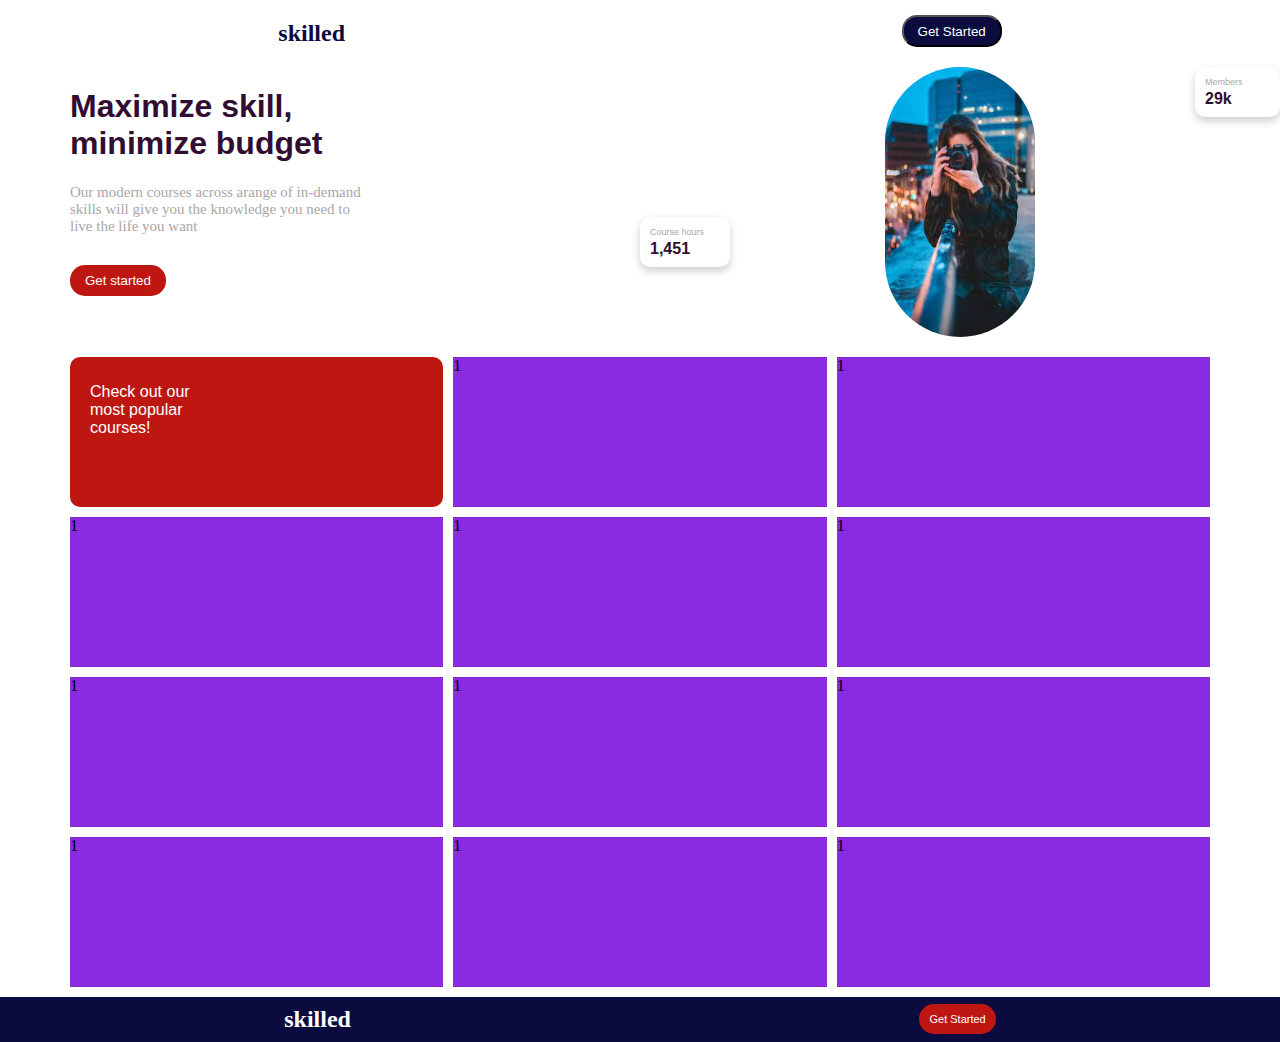
==== index2.html @ 666c1d97 "progress" ====
<!DOCTYPE html>
<html>
  <head>
      <title></title>
  </head>
  <body>
      <style>
        body {
          margin: 0;
          padding: 0;
        }
        .header {
          display: flex;
          justify-content:space-around

        }

        .container {
          display:grid;
          justify-content: space-evenly;
          grid-template-columns: 1fr 1fr;
        }
        @media (max-width: 530px) {
          .container {
            display: grid;
            grid-template-columns: 1fr
          }
        }
        @media (max-width: 420px) {
          .container {
            display: grid;
            grid-template-columns: 1fr
          }
        }
        h2 {
          color:rgb(11, 11, 63);

        }
        .get {
          background-color: rgb(11, 11, 63);
          color: white;
          border-radius: 15px;
          padding: 5px 10px 5px 10px;
          margin-top: 15px;
          width:100px;
          height: 32px;
          transition: 0.15s;
          
        }
        .get:hover {
          opacity: 0.90;
        }
        .get:active {
          opacity: 0.80;
        }
        .contain {
          margin-left: 70px;
          justify-content:center;
          align-items: center;
        }
        .description {
          font-size: 15px;
          width: 300px;
          color: rgb(170, 166, 166)
        }
        h1 {
          font-family: arial;
          font-weight: 750;
          width: 300px;
          color: rgb(49, 14, 49)
        }
        .get2 {
          background-color: rgb(190, 23, 17);
          color: white;
          border: none;
          border-radius: 15px;
          padding: 8px 15px 8px 15px;
          margin-top: 15px;
          transition: opacity 0.15s;
        }
        .get2:hover {
          opacity: 0.90;
        }
        .get2:active {
          opacity: 0.80
        }
        img {
          width: 150px;
          height: 270px;
          border-radius: 200px;
        }
        .img1 {
          position: relative;
          display: grid;
          justify-content: center;
          align-items: center;
        }
        span {
          color: rgb(49, 14, 49);
          font-family: sans-serif;
          font-weight: 700;
        }
        .p {
          margin: 0;
          font-size: 10px;
          color: rgb(170, 166, 166);
          padding-bottom: 3px;
          font-family: arial;
          font-size: 9px;
        }
        .flooter {
          background-color: white;
          display: flex;
          flex-direction: column;
          position:absolute;
          top: 0;
          right: 0;
          border-radius: 10px;
          width: 75px;
          height: 40px;
          z-index: 100;
          padding-top: 10px;
          padding-left: 10px;
          box-shadow: 0 4px 8px 0 rgba(0, 0, 0, 0.2);
        }
        .flooter1 {
          display: flex;
          background-color: white;
          flex-direction: column;
          position: absolute;
          border-radius: 10px;
          width: 80px;
          height: 40px;
          z-index: 100;
          top: 150px;
          padding-top: 10px;
          padding-left: 10px;
          box-shadow: 0 4px 8px 0 rgba(0, 0, 0, 0.2);
        }
        .grid {
          display: grid;
          grid-template-columns: 1fr 1fr 1fr;
          grid-gap: 10px;
          padding-top: 20px;
          margin-left: 70px;
          margin-right: 70px;
        }
        @media (max-width: 400px) {
          .grid {
            display:grid;
            grid-template-columns: 1fr 1fr;
          }
        }
        @media (max-width: 560px) {
          .grid {
            display:grid;
            grid-template-columns: 1fr 1fr;
          }
        }
        .post {
          background-color:rgb(190, 23, 17);
          height: 150px;
          border-radius: 10px;
        }
        .item {
          height: 150px;
          background-color: blueviolet;
        }
        .bottom {
          display: flex;
          justify-content: space-around;
          align-items: center;
          background-color:rgb(11, 11, 63);
          height: 45px;
          margin-top: 10px;
        }
        .h2 {
          color: white
        }
        .get3 {
          background-color: rgb(190, 23, 17);
          height: 30px;
          border-radius: 20px;
          border: none;
          color: white;
          font-size: 11px;
          padding-left: 10px;
          padding-right: 10px;
        }
        .get3:hover {
          opacity: 0.90;
        }
        .get3:active {
          opacity: 0.80
        }
        .starter {
          color: white;
          width: 100px;
          padding-left: 20px;
          padding-top: 10px;
          font-family: arial;
          font-weight: 500;
        }
      </style>
      <div class="header">
        <h2>skilled</h2>
        <button class="get">Get Started</button>
      </div>

    <div class="container">
      <div class="contain">
        <h1>Maximize skill, minimize budget</h1>
        <p class="description">Our modern courses across arange of in-demand
          skills will give you the knowledge
           you need to live the life you want
        </p>
        <button class="get2">Get started</button>
      </div>
      <div class="img1">
        <img src="download.jfif">
        <div class="flooter1">
          <p class="p">Course hours</p>
          <span>1,451</span>
        </div>

        <div class="flooter">
          <p class="p">Members</p>
          <span>29k</span>
        </div>
      </div>
    </div>

      <div class="grid">
        <div class="post">
          <p class="starter">Check out our most popular courses!</p>
        </div>
        <div class="item">1</div>
        <div class="item">1</div>
        <div class="item">1</div>
        <div class="item">1</div>
        <div class="item">1</div>
        <div class="item">1</div>
        <div class="item">1</div>
        <div class="item">1</div>
        <div class="item">1</div>
        <div class="item">1</div>
        <div class="item">1</div>
      </div>

      <div class="bottom">
        <h2 class="h2">skilled</h2>
        <button class="get3">Get Started</button>
      </div>

    
      

  </body>
</html>
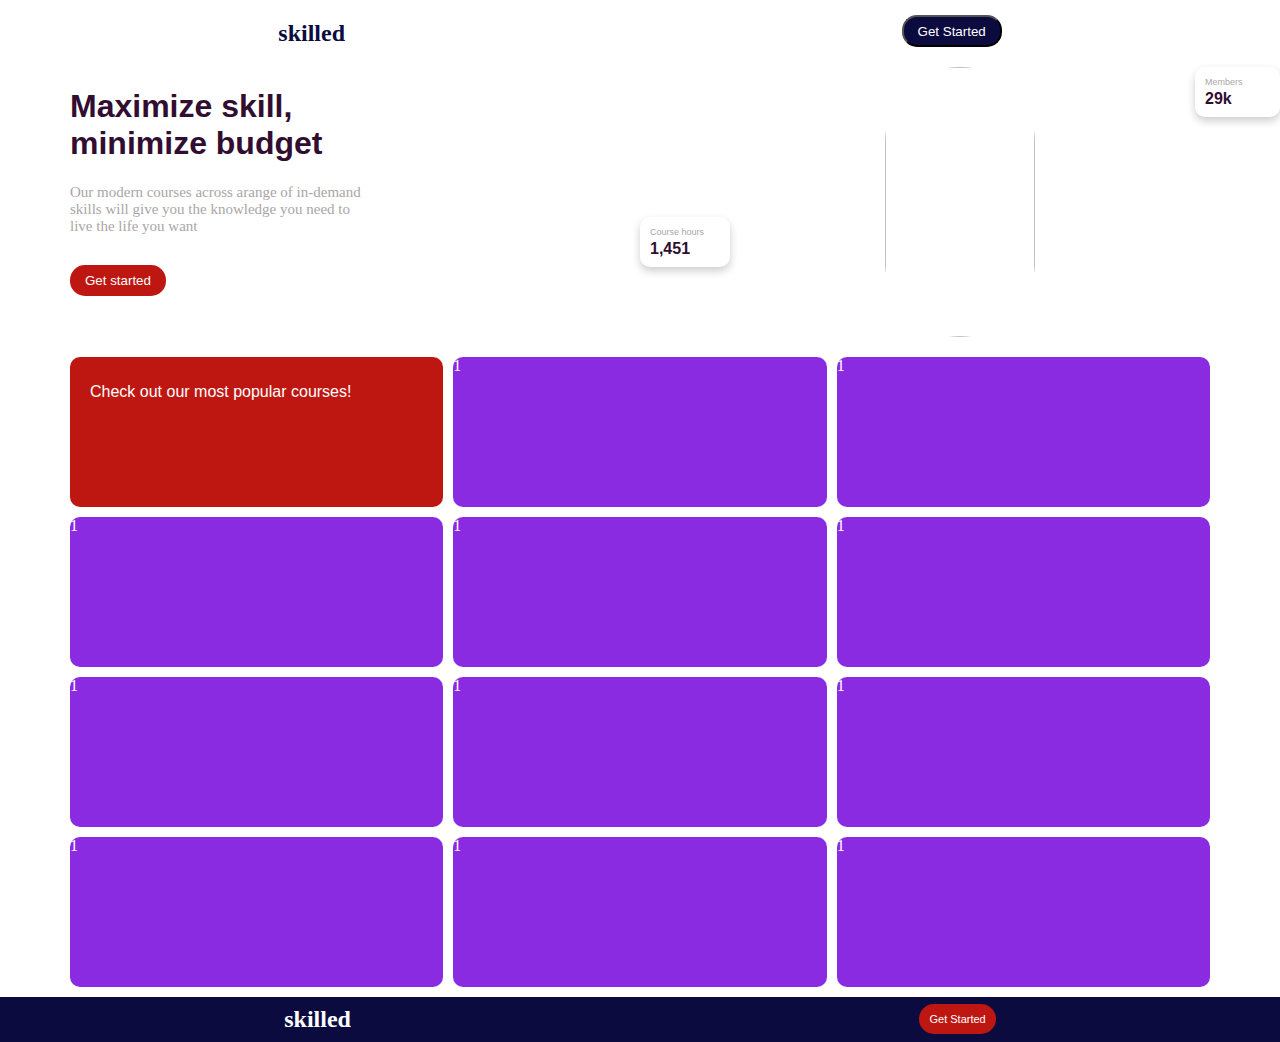
==== commit 45b253f7: "Add files via upload" ====
--- a/index2.html
+++ b/index2.html
@@ -165,6 +165,8 @@
         .item {
           height: 150px;
           background-color: blueviolet;
+          color: white;
+          border-radius: 10px;
         }
         .bottom {
           display: flex;
@@ -195,8 +197,8 @@
         }
         .starter {
           color: white;
-          width: 100px;
           padding-left: 20px;
+          padding-right: 10px;
           padding-top: 10px;
           font-family: arial;
           font-weight: 500;
@@ -217,7 +219,7 @@
         <button class="get2">Get started</button>
       </div>
       <div class="img1">
-        <img src="download.jfif">
+        <img src="photo/download.jfif">
         <div class="flooter1">
           <p class="p">Course hours</p>
           <span>1,451</span>
